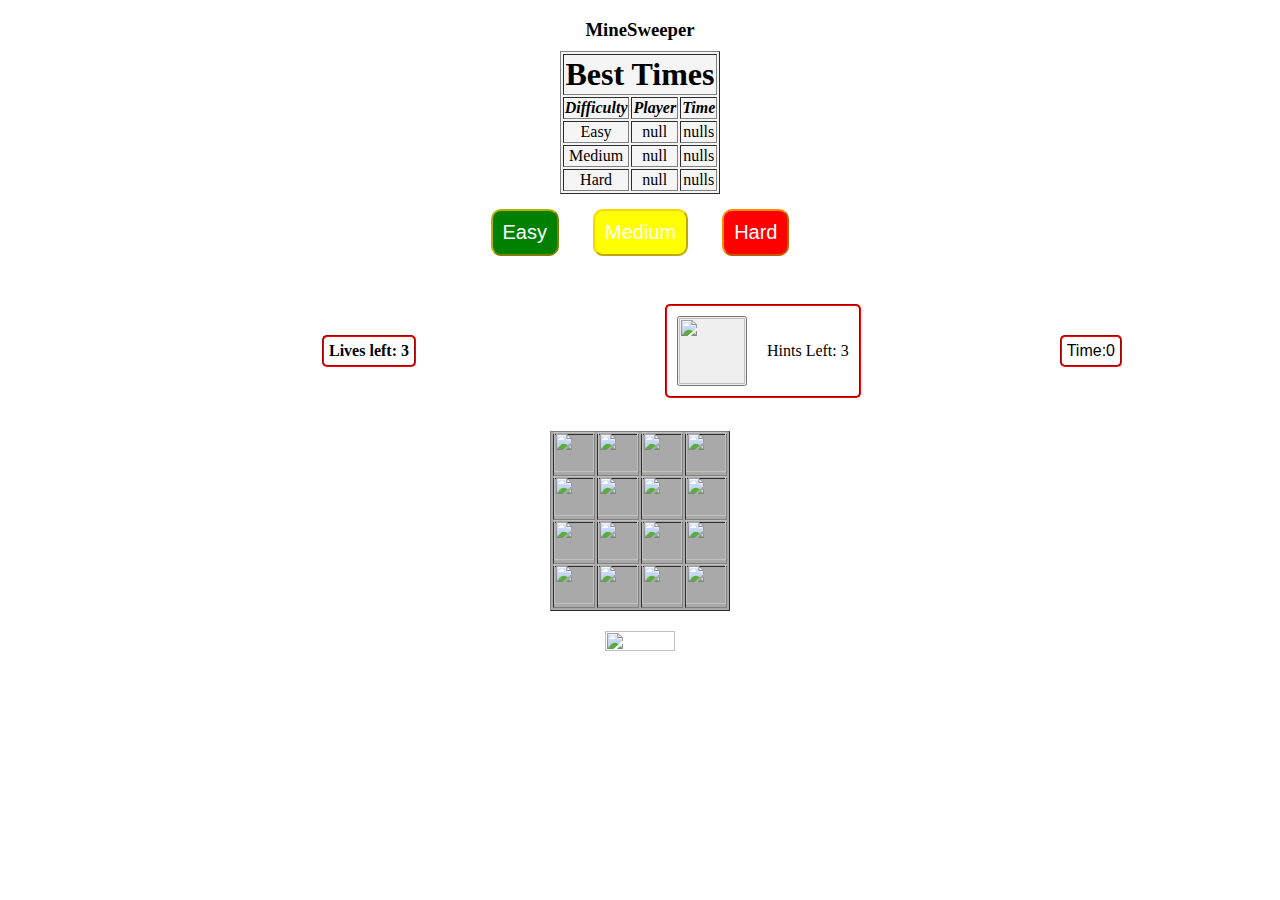
==== projs/minesweeper/index.html @ eb914954 "First Commit" ====
<!doctype html>
<html>

<head>
    <meta charset="utf-8">
    <title>Minesweeper</title>
    <link rel="stylesheet" href="css/app.css" />
</head>

<body onload="init(4)">
    <div class="container">
        <header>
            <h3>MineSweeper</h3>
            <div class="best-scores-board"></div>
        </header>
        <div class="boardsizecontainer">
            <button class="difficulty difficulty-btn1" onclick="restartGame(4)">Easy</button>
            <button class="difficulty difficulty-btn2" onclick="restartGame(8)">Medium</button>
            <button class="difficulty difficulty-btn3" onclick="restartGame(12)">Hard</button>
        </div>
        <div class="gameinfocontainer">
        <h1 id="livesleft">Lives:3</h1>
        <div class="hintcontainer">
            <button class="lightbulbimg" onclick="playerWantsHint()">
                 <img src="..img/lightbulboff.png"/>
            </button>
            <p class="hintcountdisplay"><span>Hints Left: 3</span></p>
        </div>
        
        <h1 id="timer">Time:0</h1>
         </div>
        <div class="board-container"></div>
        <div class="smiley game-over-btn" onclick="restartGame()">
                <img src="img/smileydefault.png"/>
        </div>
    </div>
    <script src="js/game.js"></script>
    <script src="js/util.js"></script>
</body>

</html>
---- projs/minesweeper/css/app.css ----
html {
  background: url('/img/background-image1.jpg') no-repeat center center fixed;
  display: flex;
  flex-direction: column;
  justify-content: center;
  align-items: center;
}

body {
  margin: 0;
  padding: 0;
}

.container {
  max-width: 80%;
  max-height: 80%;
  display: flex;
  flex-direction: column;
  justify-content: space-between;
  align-items: center;
  margin: 0 auto;
}

header h3{
  text-align: center;
  margin-bottom:0px;
}

.best-scores-board {
  text-align:center;
  background-color: whitesmoke;
  margin-top: 10px;
}

.best-scores-board .italics {
  font-style: italic;
}

.difficulty {
  padding: 10px;
  font-size: 20px;
  font-family: 'Trebuchet MS', 'Lucida Sans Unicode', 'Lucida Grande', 'Lucida Sans', Arial, sans-serif;
  margin: 15px 15px;
  border-radius: 10px;
  color: white;
  border-color: rgba(255, 196, 0, 0.705);
}

.difficulty:hover{
  box-shadow: 0 12px 16px 0 rgba(0,0,0,0.24),0 17px 50px 0 rgba(0,0,0,0.19);
}

.difficulty:active{
  box-shadow: 0 5px #666;
  transform: translateY(4px);
}
.difficulty-btn1 {
  background-color: green;
  transition-duration: 0.4s;
}
.difficulty-btn2 {
  background-color: yellow;
  transition-duration: 0.4s;
}
.difficulty-btn3 {
  background-color: red;
  transition-duration: 0.4s;
}

.gameinfocontainer {
  
  display: flex;
  flex-wrap: nowrap;
  justify-content: center;
  align-items: center;
  min-width: 800px;
  height: 120px;
  margin: 10px auto;
  padding: 10px;
  border-radius: 10px;
  background-image: url("/img/game-info-background.png");
  background-repeat: no-repeat, repeat;
  background-size: cover;
}

#livesleft {
  border: 2px groove red;
  white-space: nowrap;
  font-size: 100%;
  padding: 5px;
  margin-right: 50px;
  background-color: white; 
  border-radius: 5px;
}

.hintcontainer {
  display: flex;
  justify-content: center;
  align-items: center;
  max-width: 30%;
  margin: 0 auto;
  padding: 10px;
  background-color: white;
  border-radius: 5px;
  border: 2px groove red;
}

.lightbulbimg {
  padding: 0px;
  width: 70px;
  height: 70px;
  min-width: 70px;
  min-height: 70px;
  margin-right: 20px;
  
}

.lightbulbimg img {
  width: 100%;
  height: 100%;
}

.hintcounterdisplay span{
  white-space: nowrap;
  font-size: 1.3em;
  margin-left: 20px;
  background-color: white;
}
.smiley {
  display:flex;
  justify-content: center;
  min-width: 70px;
  min-height: 70px;
  margin: 0 5%;
}

.smiley img{
  width:100%;
  height: 100%;
}

#timer {
  display: flex;
  white-space: nowrap;
  border: 2px solid black;
  font-family: 'Lucida Sans', 'Lucida Sans Regular', 'Lucida Grande', 'Lucida Sans Unicode', Geneva, Verdana, sans-serif;
  font-size: 100%;
  font-weight: 300;
  max-width: 20%;
  padding: 5px;
  background-color: white; 
  border-radius: 5px;
  border: 2px groove red;
}

.board-container {
    display: flex;
    flex-direction: row;
    justify-content: center;
    align-items: center;
    background-color: darkgrey;
}

.cell {
    width: 40px;
    height: 40px;
    text-align: center;
    align-items: center;
    font-size: 1.5em;
    padding: 0;
}

.cell img {
 width:100%;
 height: 100%;
 object-fit: contain;
}

.game-over-btn {
  margin: 20px;
}
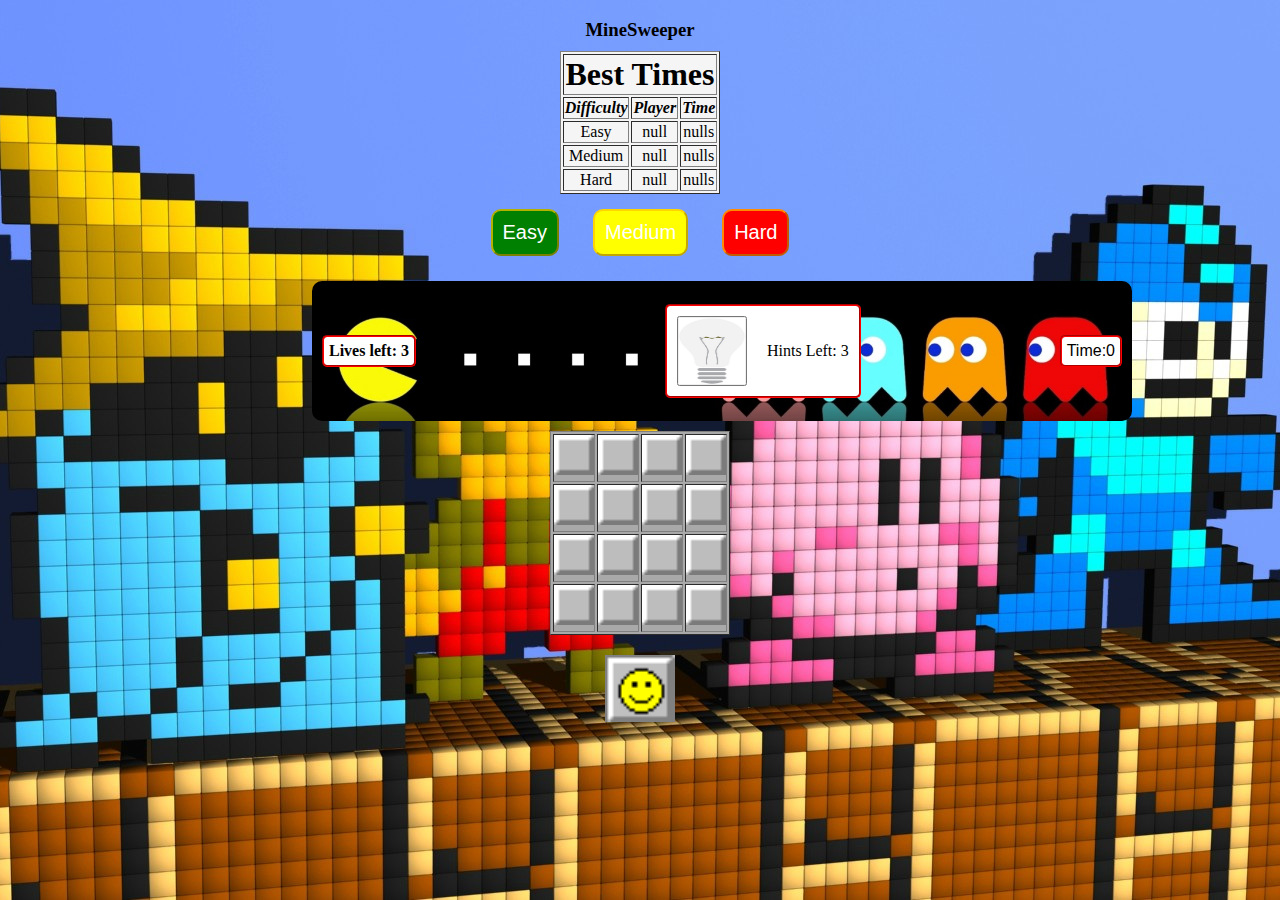
==== commit 1c722fc9: "Updated Minesweeper" ====
--- a/projs/minesweeper/index.html
+++ b/projs/minesweeper/index.html
@@ -22,7 +22,7 @@
         <h1 id="livesleft">Lives:3</h1>
         <div class="hintcontainer">
             <button class="lightbulbimg" onclick="playerWantsHint()">
-                 <img src="..img/lightbulboff.png"/>
+                 <img src="./img/lightbulboff.png"/>
             </button>
             <p class="hintcountdisplay"><span>Hints Left: 3</span></p>
         </div>
@@ -31,7 +31,7 @@
          </div>
         <div class="board-container"></div>
         <div class="smiley game-over-btn" onclick="restartGame()">
-                <img src="img/smileydefault.png"/>
+                <img src="./img/smileydefault.png"/>
         </div>
     </div>
     <script src="js/game.js"></script>
--- a/projs/minesweeper/css/app.css
+++ b/projs/minesweeper/css/app.css
@@ -1,5 +1,5 @@
 html {
-  background: url('/img/background-image1.jpg') no-repeat center center fixed;
+  background: url('../img/background-image1.jpg') no-repeat center center fixed;
   display: flex;
   flex-direction: column;
   justify-content: center;
@@ -78,7 +78,7 @@
   margin: 10px auto;
   padding: 10px;
   border-radius: 10px;
-  background-image: url("/img/game-info-background.png");
+  background-image: url("../img/game-info-background.png");
   background-repeat: no-repeat, repeat;
   background-size: cover;
 }
